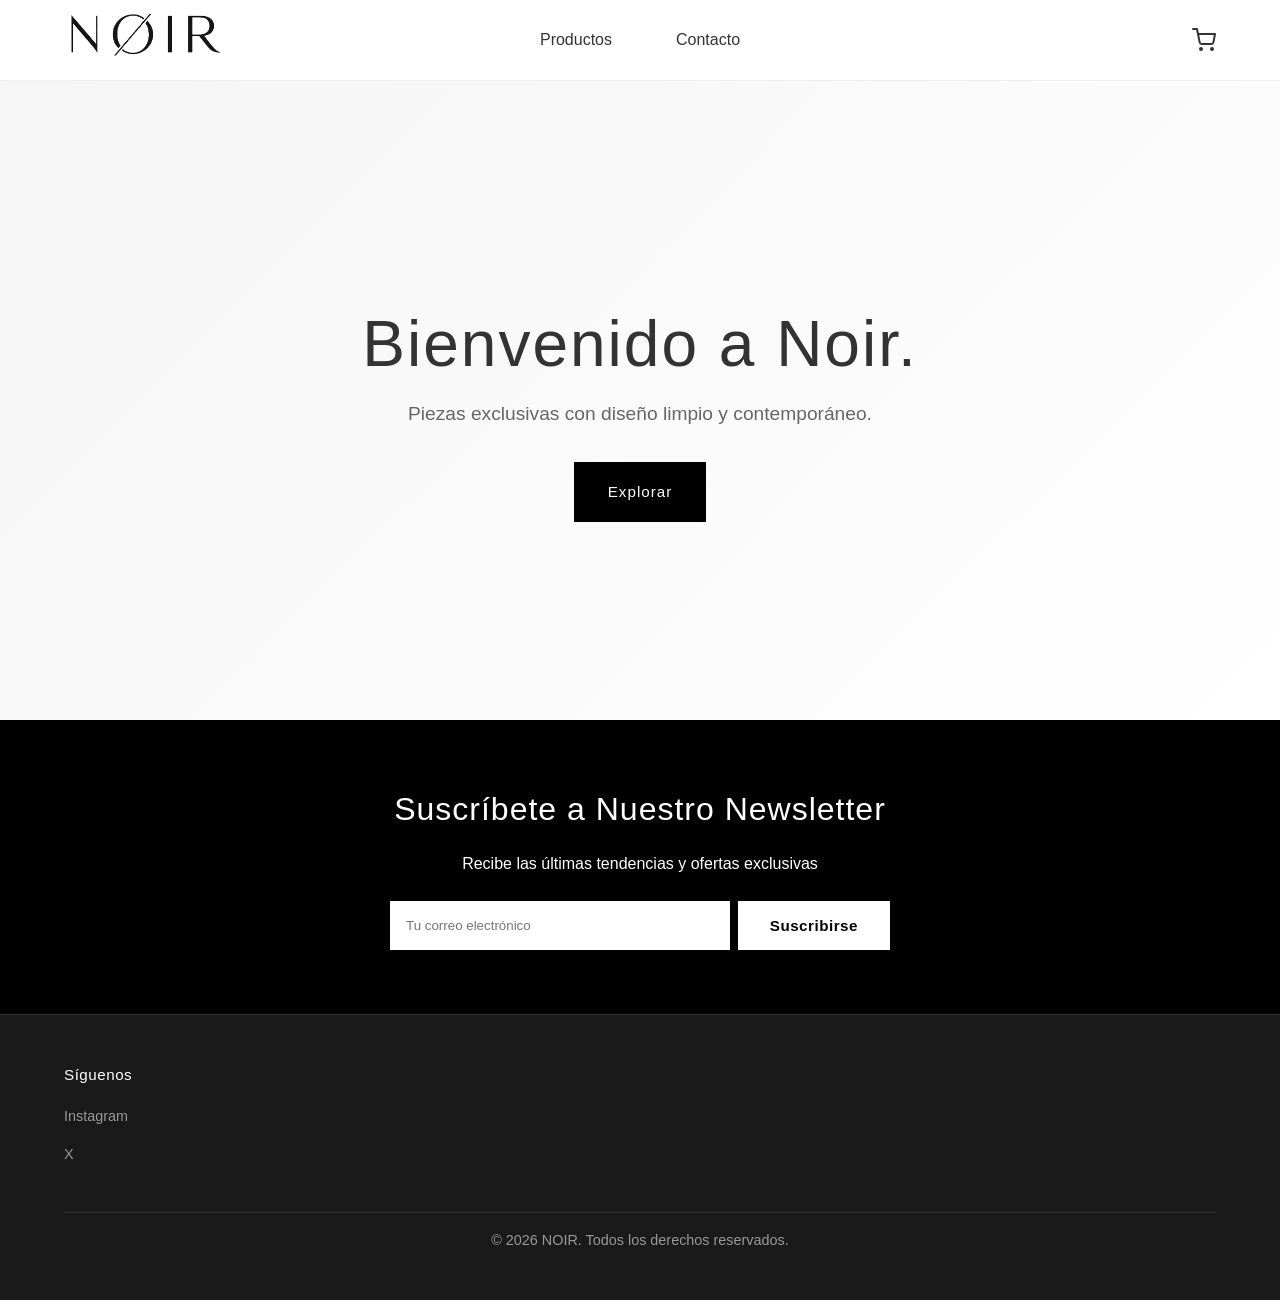
==== index.html @ 28c6acfe "Primer Commit" ====
<!DOCTYPE html>
<!-- Página principal de NOIR -->
<html lang="es">

<head>
    <meta charset="UTF-8">
    <meta name="viewport" content="width=device-width, initial-scale=1.0">
    <title>Noir</title>
    <link rel="stylesheet" href="styles.css">
</head>

<body>
    <header>
        <nav>
            <div class="logo"><a href="index.html" style="text-decoration: none; color: inherit;"><img
                        src="img/logo.png" alt="NOIR Logo" style="height: 55px; width: auto;"></a></div>
            <button class="hamburger" aria-label="Menú">
                <span></span>
                <span></span>
                <span></span>
            </button>
            <ul class="nav-links">
                <li><a href="pages/products.html">Productos</a></li>
                <li><a href="pages/contact.html">Contacto</a></li>
            </ul>
            <div class="cart-icon" title="Mi carrito">
                <svg width="24" height="24" viewBox="0 0 24 24" fill="none" stroke="currentColor" stroke-width="2"
                    stroke-linecap="round" stroke-linejoin="round">
                    <circle cx="9" cy="21" r="1"></circle>
                    <circle cx="20" cy="21" r="1"></circle>
                    <path d="M1 1h4l2.68 13.39a2 2 0 0 0 2 1.61h9.72a2 2 0 0 0 2-1.61L23 6H6"></path>
                </svg>
                <span id="cart-count"></span>
            </div>
        </nav>
    </header>

    <!-- Hero section -->
    <section class="hero">
        <div class="hero-content">
            <h1>Bienvenido a Noir.</h1>
            <p>Piezas exclusivas con diseño limpio y contemporáneo.</p>
            <a href="pages/products.html" class="cta-button">Explorar</a>
        </div>
    </section>

    <!-- Newsletter section -->
    <section class="newsletter">
        <h2>Suscríbete a Nuestro Newsletter</h2>
        <p style="margin-bottom: 1.5rem;">Recibe las últimas tendencias y ofertas exclusivas</p>
        <form class="newsletter-form">
            <input type="email" placeholder="Tu correo electrónico" required>
            <button type="submit">Suscribirse</button>
        </form>
    </section>

    <!-- Footer -->
    <footer>
        <div class="footer-content">
            <div class="footer-section">
                <h3>Síguenos</h3>
                <ul>
                    <li><a href="https://www.instagram.com/noirrr" target="_blank">Instagram</a></li>
                    <li><a href="https://twitter.com/noirr" target="_blank">X</a></li>
                </ul>
            </div>
        </div>
        <div class="footer-bottom">
            <p>&copy; 2026 NOIR. Todos los derechos reservados.</p>
        </div>
    </footer>

    <!-- Scripts -->
    <script src="js/cart.js"></script>
    <script>
        // Newsletter functionality
        document.querySelector('.newsletter-form').addEventListener('submit', function (e) {
            e.preventDefault();
            const email = this.querySelector('input[type="email"]').value;
            // Simulate subscription
            this.querySelector('button').textContent = 'Suscribiendo...';
            this.querySelector('button').disabled = true;
            setTimeout(() => {
                // Show confirmation
                const notification = document.createElement('div');
                notification.className = 'noir-notification';
                notification.textContent = '¡Te has suscrito exitosamente al newsletter!';
                notification.style.cssText = 'position:fixed;top:140px;right:20px;background:#000;color:#fff;padding:0.9rem 1.2rem;border-radius:6px;z-index:4000;';
                document.body.appendChild(notification);
                setTimeout(() => notification.remove(), 5000);
                // Reset form
                this.reset();
                this.querySelector('button').textContent = 'Suscribirse';
                this.querySelector('button').disabled = false;
            }, 1000);
        });

        // Mobile menu toggle
        document.querySelector('.hamburger').addEventListener('click', function () {
            document.querySelector('.nav-links').classList.toggle('active');
        });
    </script>
    <!-- Fin del documento -->
</body>

</html>
---- styles.css ----
/* Global styles and CSS variables */
* {
    margin: 0;
    padding: 0;
    box-sizing: border-box;
}

:root {
    --primary-color: #000;
    --secondary-color: #fff;
    --accent-color: #f0f0f0;
    --text-color: #333;
}

body {
    font-family: 'Segoe UI', Tahoma, Geneva, Verdana, sans-serif;
    color: var(--text-color);
    background-color: var(--secondary-color);
    line-height: 1.6;
    font-size: 16px;
}

/* Header and navigation */
header {
    position: fixed;
    width: 100%;
    top: 0;
    z-index: 1000;
    background-color: var(--secondary-color);
    border-bottom: 1px solid var(--accent-color);
    backdrop-filter: blur(10px);
}

nav {
    position: relative;
    display: flex;
    justify-content: center;
    align-items: center;
    padding: 1.5rem 1.5rem;
    max-width: 1400px;
    margin: 0 auto;
    width: 100%;
}

/* Estilos del logo de la marca */
.logo {
    font-size: 1.5rem;
    font-weight: 700;
    letter-spacing: 3px;
    color: var(--primary-color);
}

.logo img {
    height: 55px;
    width: auto;
}

/* Hamburger menu button */
.hamburger {
    display: none;
    cursor: pointer;
    padding: 0.5rem;
    background: none;
    border: none;
    font-size: 1.5rem;
}

.hamburger span {
    display: block;
    width: 25px;
    height: 3px;
    background: var(--primary-color);
    margin: 5px 0;
    transition: 0.3s;
}

/* Nav links - visible in mobile, centered */
.nav-links {
    display: flex;
    gap: 1rem;
    list-style: none;
    margin: 0 auto;
    flex-direction: row;
}

.nav-links.active {
    display: flex;
}

.nav-links li {
    width: 100%;
    border-bottom: 1px solid var(--accent-color);
}

.nav-links a {
    display: block;
    padding: 1rem 1.5rem;
    text-decoration: none;
    color: var(--text-color);
    font-size: 1rem;
    transition: background 0.3s ease;
}

.nav-links a:hover {
    background: var(--accent-color);
}

.cart-icon {
    cursor: pointer;
    font-size: 1.2rem;
    position: absolute;
    top: 50%;
    transform: translateY(-50%);
    right: 1.5rem;
    z-index: 1001;
    display: flex;
    align-items: center;
}

/* Hero section */
.hero {
    min-height: 80vh;
    padding-top: 140px;
    display: flex;
    align-items: center;
    justify-content: center;
    background: linear-gradient(135deg, #f5f5f5 0%, #ffffff 100%);
    text-align: center;
    padding: 2rem 1.5rem;
}

.hero-content h1 {
    font-size: clamp(2rem, 8vw, 4rem);
    font-weight: 300;
    letter-spacing: 2px;
    margin-bottom: 1rem;
    line-height: 1.2;
}

.hero-content p {
    font-size: clamp(1rem, 4vw, 1.2rem);
    color: #666;
    margin-bottom: 2rem;
    font-weight: 300;
}

/* Buttons and interactive elements */
.cta-button, .add-to-cart, .newsletter-form button {
    display: inline-block;
    padding: 1rem 2rem;
    background-color: var(--primary-color);
    color: var(--secondary-color);
    text-decoration: none;
    border: none;
    cursor: pointer;
    transition: all 0.3s ease;
    border: 2px solid var(--primary-color);
    font-size: 0.95rem;
    letter-spacing: 1px;
    min-height: 44px;
    text-align: center;
}

.cta-button:hover, .add-to-cart:hover, .newsletter-form button:hover {
    background-color: var(--secondary-color);
    color: var(--primary-color);
}

/* Collections section */
.collections {
    padding: 3rem 1.5rem;
    max-width: 1400px;
    margin: 0 auto;
}

/* Título de sección con estilos minimalistas */
.section-title {
    font-size: clamp(1.5rem, 5vw, 2.5rem);
    font-weight: 300;
    text-align: center;
    margin-bottom: 2rem;
    letter-spacing: 1px;
}

/* Grid de tarjetas de colecciones */
.collections-grid {
    display: grid;
    grid-template-columns: repeat(auto-fit, minmax(250px, 1fr));
    gap: 1.5rem;
    margin-bottom: 3rem;
}

/* Tarjeta individual de colección */
.collection-card {
    position: relative;
    overflow: hidden;
    aspect-ratio: 1;
    background-color: var(--accent-color);
    cursor: pointer;
    transition: transform 0.3s ease;
}

.collection-card:hover {
    transform: scale(1.02);
}

.collection-card-overlay {
    position: absolute;
    top: 0;
    left: 0;
    right: 0;
    bottom: 0;
    background-color: rgba(0, 0, 0, 0.3);
    display: flex;
    align-items: center;
    justify-content: center;
    opacity: 0;
    transition: opacity 0.3s ease;
}

.collection-card:hover .collection-card-overlay {
    opacity: 1;
}

.collection-name {
    color: var(--secondary-color);
    font-size: 1.2rem;
    letter-spacing: 1px;
}

/* Featured products section */
.featured-products {
    padding: 3rem 1.5rem;
    max-width: 1400px;
    margin: 0 auto;
    background-color: #fafafa;
}

.products-grid {
    display: grid;
    grid-template-columns: repeat(auto-fit, minmax(200px, 1fr));
    gap: 1.5rem;
}

.product-card {
    text-align: center;
    transition: all 0.3s ease;
}

.product-card-link {
    text-decoration: none;
    color: inherit;
    display: block;
}

.product-card-link:hover .product-card {
    transform: translateY(-5px);
    box-shadow: 0 5px 15px rgba(0, 0, 0, 0.1);
}

.product-image {
    width: 100%;
    height: 250px;
    object-fit: cover;
    margin-bottom: 1rem;
}

.product-name {
    font-size: 1rem;
    font-weight: 500;
    margin-bottom: 0.5rem;
    letter-spacing: 0.5px;
}

.product-price {
    font-size: 0.95rem;
    color: #666;
    margin-bottom: 1rem;
}

.add-to-cart {
    padding: 0.8rem 1.5rem;
    background-color: transparent;
    border: 1px solid var(--primary-color);
    color: var(--primary-color);
    cursor: pointer;
    font-size: 0.9rem;
    letter-spacing: 0.5px;
    transition: all 0.3s ease;
    width: 100%;
    min-height: 44px;
}

/* Newsletter section */
.newsletter {
    padding: 3rem 1.5rem;
    background-color: var(--primary-color);
    color: var(--secondary-color);
    text-align: center;
}

.newsletter h2 {
    font-size: clamp(1.5rem, 5vw, 2rem);
    font-weight: 300;
    margin-bottom: 1rem;
    letter-spacing: 1px;
}

.newsletter-form {
    display: flex;
    flex-direction: column;
    max-width: 500px;
    margin: 0 auto;
    gap: 0.5rem;
}

.newsletter-form input {
    flex: 1;
    padding: 1rem;
    border: none;
    background-color: var(--secondary-color);
    color: var(--text-color);
    min-height: 44px;
}

.newsletter-form button {
    padding: 1rem 2rem;
    background-color: var(--secondary-color);
    color: var(--primary-color);
    border: none;
    cursor: pointer;
    font-weight: 600;
    letter-spacing: 0.5px;
    transition: all 0.3s ease;
    min-height: 44px;
}

/* Footer */
footer {
    padding: 2rem 1.5rem;
    background-color: #1a1a1a;
    color: #999;
    border-top: 1px solid #333;
}

.footer-content {
    max-width: 1400px;
    margin: 0 auto;
    display: grid;
    grid-template-columns: 1fr;
    gap: 2rem;
    margin-bottom: 2rem;
}

.footer-section h3 {
    color: var(--secondary-color);
    margin-bottom: 1rem;
    font-weight: 500;
    font-size: 0.95rem;
    letter-spacing: 0.5px;
}

.footer-section ul {
    list-style: none;
}

.footer-section ul li {
    margin-bottom: 0.8rem;
}

.footer-section a {
    color: #999;
    text-decoration: none;
    font-size: 0.9rem;
    transition: color 0.3s ease;
}

/* Sección inferior del footer con copyright */
.footer-bottom {
    border-top: 1px solid #333;
    padding-top: 1rem;
    text-align: center;
    font-size: 0.9rem;
}

/* Media Queries */

/* Mobile small (max 767px) */
@media (max-width: 767px) {
    .hamburger {
        display: block;
    }

    .nav-links {
        position: absolute;
        top: 100%;
        left: 0;
        width: 100%;
        background: var(--secondary-color);
        flex-direction: column;
        gap: 0;
        padding: 0;
        margin: 0;
        border-top: 1px solid var(--accent-color);
        display: none;
        box-shadow: 0 2px 5px rgba(0,0,0,0.1);
    }

    .nav-links.active {
        display: flex;
    }

    .nav-links li {
        width: 100%;
        border-bottom: 1px solid var(--accent-color);
    }

    .nav-links a {
        padding: 1rem 1.5rem;
        display: block;
    }
}

/* Tablet (768px - 1024px) */
@media (min-width: 768px) {
    nav {
        padding: 2rem 3rem;
        position: relative;
    }

    .hamburger {
        display: none;
    }

    .nav-links {
        display: flex !important;
        flex-direction: row;
        gap: 3rem;
        background: none;
        border-top: none;
        box-shadow: none;
        padding: 0;
        position: absolute;
        left: 50%;
        top: 50%;
        transform: translate(-50%, -50%);
    }

    .nav-links li {
        border-bottom: none;
        width: auto;
    }

    .nav-links a {
        padding: 0;
        display: block;
    }

    .nav-links a:hover {
        background: none;
        transform: scale(1.06);
        opacity: 1;
    }

    .logo {
        position: absolute;
        left: 3rem;
        top: 50%;
        transform: translateY(-50%);
    }

    .cart-icon {
        position: absolute;
        top: 50%;
        transform: translateY(-50%);
        right: 3rem;
        z-index: 1001;
    }

    .hero {
        padding: 140px 3rem 4rem 3rem;
    }

    .collections {
        padding: 4rem 3rem;
    }

    .featured-products {
        padding: 140px 3rem 4rem 3rem;
    }

    .newsletter {
        padding: 4rem 3rem;
    }

    .newsletter-form {
        flex-direction: row;
    }

    .footer-content {
        grid-template-columns: repeat(auto-fit, minmax(200px, 1fr));
    }

    footer {
        padding: 3rem 3rem;
    }
}

/* Desktop (1024px+) */
@media (min-width: 1024px) {
    nav {
        padding: 2.5rem 5%;
        position: relative;
    }

    .nav-links {
        gap: 4rem;
    }

    .hero {
        padding: 140px 5% 2rem 5%;
    }

    .collections {
        padding: 5rem 5%;
    }

    .featured-products {
        padding: 140px 5% 5rem 5%;
    }

    .newsletter {
        padding: 4rem 5%;
    }

    .collections-grid {
        grid-template-columns: repeat(auto-fit, minmax(300px, 1fr));
        gap: 2rem;
    }

    .products-grid {
        grid-template-columns: repeat(auto-fit, minmax(250px, 1fr));
        gap: 2rem;
    }

    .product-image {
        height: 300px;
    }

    .section-title {
        margin-bottom: 3rem;
    }

    .collections-grid {
        margin-bottom: 4rem;
    }

    footer {
        padding: 3rem 5%;
    }

    .logo {
        position: absolute;
        left: 5%;
        top: 50%;
        transform: translateY(-50%);
    }

    .cart-icon {
        position: absolute;
        top: 50%;
        transform: translateY(-50%);
        right: 5%;
        z-index: 1001;
    }
}

/* Responsive design */
@media (max-width: 768px) {
    .nav-links {
        gap: 1.5rem;
        font-size: 0.9rem;
    }

    .hero-content h1 {
        font-size: 2.5rem;
    }

    .hero-content p {
        font-size: 1rem;
    }

    .section-title {
        font-size: 2rem;
    }

    .collections-grid,
    .products-grid {
        grid-template-columns: 1fr;
    }

    .newsletter-form {
        flex-direction: column;
    }
}
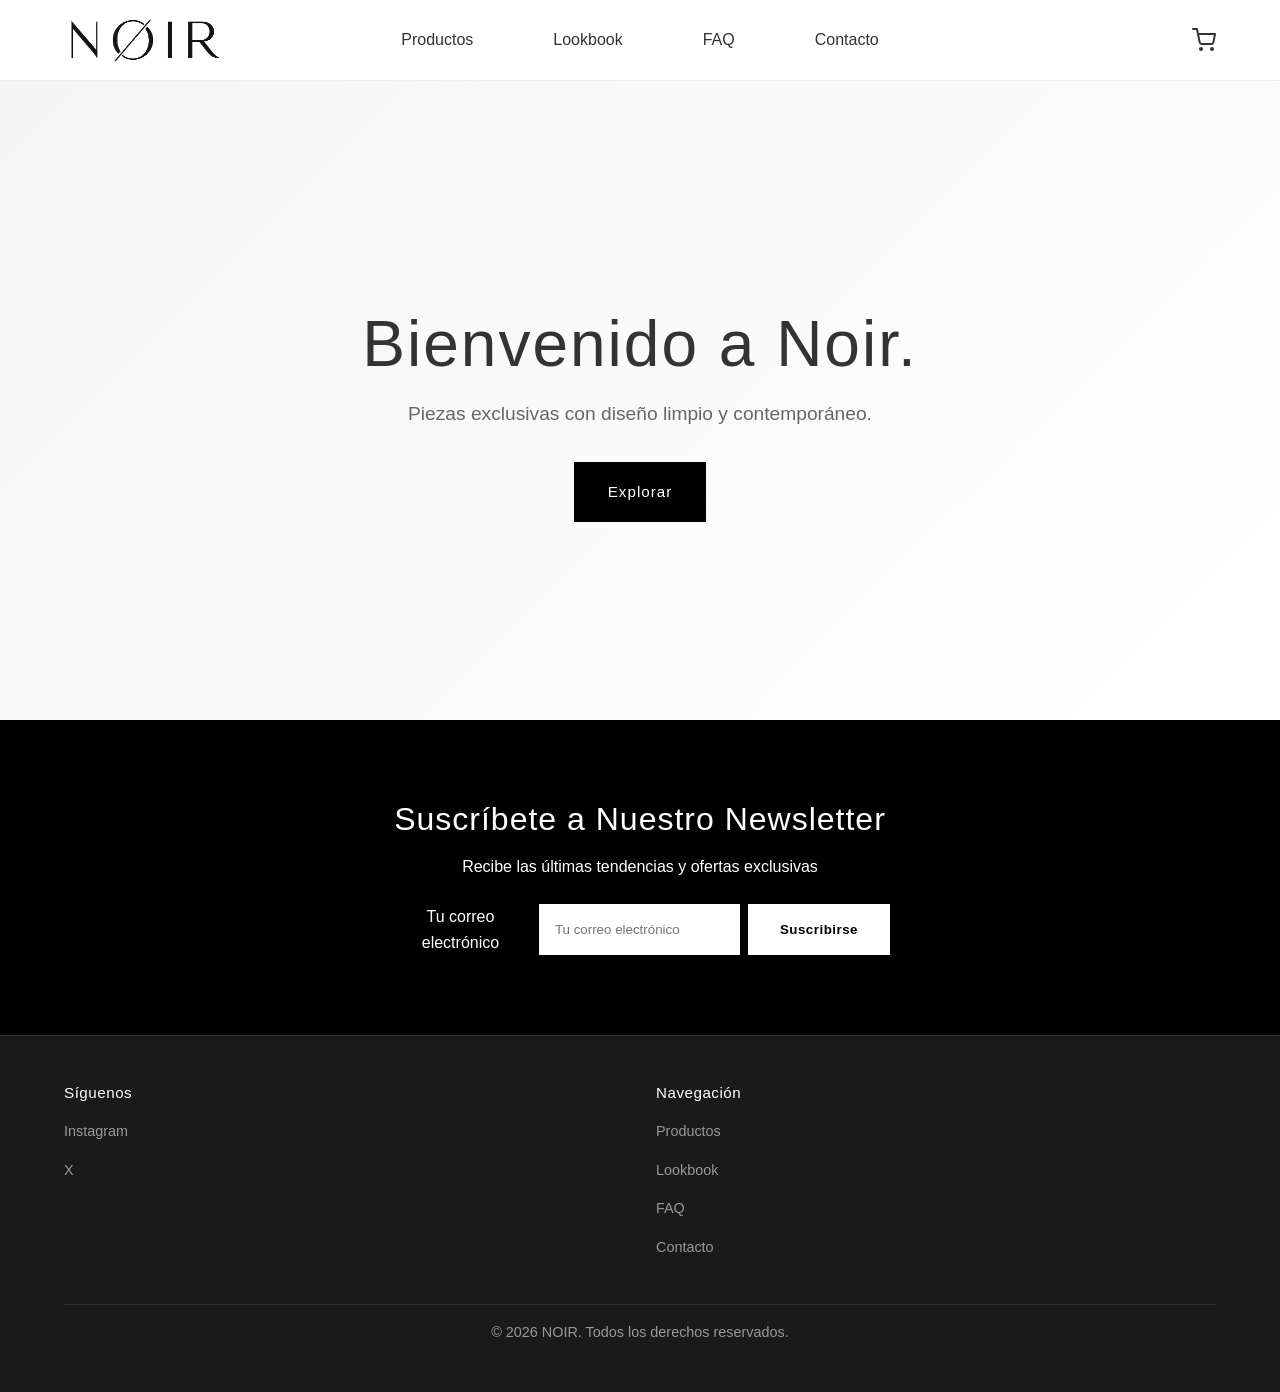
==== commit 4a11f508: "Correccion" ====
--- a/index.html
+++ b/index.html
@@ -6,62 +6,89 @@
     <meta charset="UTF-8">
     <meta name="viewport" content="width=device-width, initial-scale=1.0">
     <title>Noir</title>
-    <link rel="stylesheet" href="styles.css">
+    <meta name="description"
+        content="NOIR es una marca de indumentaria contemporánea con piezas exclusivas de diseño limpio y minimalista. Descubrí remeras, jeans, buzos y accesorios.">
+    <link rel="stylesheet" href="css/main.css">
 </head>
 
 <body>
+
+    <!-- ===== HEADER ===== -->
     <header>
-        <nav>
-            <div class="logo"><a href="index.html" style="text-decoration: none; color: inherit;"><img
-                        src="img/logo.png" alt="NOIR Logo" style="height: 55px; width: auto;"></a></div>
-            <button class="hamburger" aria-label="Menú">
+        <nav aria-label="Navegación principal">
+            <div class="logo">
+                <a href="index.html" aria-label="Ir al inicio de NOIR">
+                    <img src="img/logo.png" alt="Logo de NOIR — Moda contemporánea">
+                </a>
+            </div>
+            <button class="hamburger" aria-label="Abrir menú de navegación" aria-expanded="false">
                 <span></span>
                 <span></span>
                 <span></span>
             </button>
-            <ul class="nav-links">
+            <ul class="nav-links" role="list">
                 <li><a href="pages/products.html">Productos</a></li>
+                <li><a href="pages/lookbook.html">Lookbook</a></li>
+                <li><a href="pages/faq.html">FAQ</a></li>
                 <li><a href="pages/contact.html">Contacto</a></li>
             </ul>
-            <div class="cart-icon" title="Mi carrito">
+            <div class="cart-icon" title="Mi carrito" role="button" aria-label="Ver carrito de compras">
                 <svg width="24" height="24" viewBox="0 0 24 24" fill="none" stroke="currentColor" stroke-width="2"
-                    stroke-linecap="round" stroke-linejoin="round">
+                    stroke-linecap="round" stroke-linejoin="round" aria-hidden="true">
                     <circle cx="9" cy="21" r="1"></circle>
                     <circle cx="20" cy="21" r="1"></circle>
                     <path d="M1 1h4l2.68 13.39a2 2 0 0 0 2 1.61h9.72a2 2 0 0 0 2-1.61L23 6H6"></path>
                 </svg>
-                <span id="cart-count"></span>
+                <span id="cart-count" aria-label="Cantidad de artículos en el carrito"></span>
             </div>
         </nav>
     </header>
 
-    <!-- Hero section -->
-    <section class="hero">
-        <div class="hero-content">
-            <h1>Bienvenido a Noir.</h1>
-            <p>Piezas exclusivas con diseño limpio y contemporáneo.</p>
-            <a href="pages/products.html" class="cta-button">Explorar</a>
-        </div>
-    </section>
+    <main id="contenido-principal">
 
-    <!-- Newsletter section -->
-    <section class="newsletter">
-        <h2>Suscríbete a Nuestro Newsletter</h2>
-        <p style="margin-bottom: 1.5rem;">Recibe las últimas tendencias y ofertas exclusivas</p>
-        <form class="newsletter-form">
-            <input type="email" placeholder="Tu correo electrónico" required>
-            <button type="submit">Suscribirse</button>
-        </form>
-    </section>
+        <!-- ===== HERO ===== -->
+        <section class="hero" aria-labelledby="hero-title">
+            <div class="hero-content">
+                <h1 id="hero-title">Bienvenido a Noir.</h1>
+                <p>Piezas exclusivas con diseño limpio y contemporáneo.</p>
+                <a href="pages/products.html" class="cta-button">Explorar</a>
+            </div>
+        </section>
 
-    <!-- Footer -->
+        <!-- ===== NEWSLETTER ===== -->
+        <section class="newsletter" aria-labelledby="newsletter-title">
+            <article>
+                <h2 id="newsletter-title">Suscríbete a Nuestro Newsletter</h2>
+                <p>Recibe las últimas tendencias y ofertas exclusivas</p>
+                <form class="newsletter-form" id="newsletter-form-home" novalidate>
+                    <label for="newsletter-email-home" class="visually-hidden">Tu correo electrónico</label>
+                    <input type="email" id="newsletter-email-home" name="email" placeholder="Tu correo electrónico"
+                        required aria-label="Ingresá tu correo electrónico para suscribirte">
+                    <button type="submit">Suscribirse</button>
+                </form>
+            </article>
+        </section>
+
+    </main>
+
+    <!-- ===== FOOTER ===== -->
     <footer>
         <div class="footer-content">
             <div class="footer-section">
                 <h3>Síguenos</h3>
                 <ul>
-                    <li><a href="https://www.instagram.com/noirrr" target="_blank">Instagram</a></li>
-                    <li><a href="https://twitter.com/noirr" target="_blank">X</a></li>
+                    <li><a href="https://www.instagram.com/noirrr" target="_blank"
+                            rel="noopener noreferrer">Instagram</a></li>
+                    <li><a href="https://twitter.com/noirr" target="_blank" rel="noopener noreferrer">X</a></li>
+                </ul>
+            </div>
+            <div class="footer-section">
+                <h3>Navegación</h3>
+                <ul>
+                    <li><a href="pages/products.html">Productos</a></li>
+                    <li><a href="pages/lookbook.html">Lookbook</a></li>
+                    <li><a href="pages/faq.html">FAQ</a></li>
+                    <li><a href="pages/contact.html">Contacto</a></li>
                 </ul>
             </div>
         </div>
@@ -70,37 +97,37 @@
         </div>
     </footer>
 
-    <!-- Scripts -->
+    <!-- ===== SCRIPTS ===== -->
     <script src="js/cart.js"></script>
     <script>
-        // Newsletter functionality
-        document.querySelector('.newsletter-form').addEventListener('submit', function (e) {
+        // Newsletter
+        document.getElementById('newsletter-form-home').addEventListener('submit', function (e) {
             e.preventDefault();
-            const email = this.querySelector('input[type="email"]').value;
-            // Simulate subscription
-            this.querySelector('button').textContent = 'Suscribiendo...';
-            this.querySelector('button').disabled = true;
+            const btn = this.querySelector('button');
+            btn.textContent = 'Suscribiendo...';
+            btn.disabled = true;
             setTimeout(() => {
-                // Show confirmation
                 const notification = document.createElement('div');
                 notification.className = 'noir-notification';
                 notification.textContent = '¡Te has suscrito exitosamente al newsletter!';
-                notification.style.cssText = 'position:fixed;top:140px;right:20px;background:#000;color:#fff;padding:0.9rem 1.2rem;border-radius:6px;z-index:4000;';
+                notification.style.cssText = 'position:fixed;top:140px;right:20px;background:#000;color:#fff;padding:0.9rem 1.2rem;border-radius:6px;z-index:4000;font-family:inherit;';
                 document.body.appendChild(notification);
                 setTimeout(() => notification.remove(), 5000);
-                // Reset form
                 this.reset();
-                this.querySelector('button').textContent = 'Suscribirse';
-                this.querySelector('button').disabled = false;
+                btn.textContent = 'Suscribirse';
+                btn.disabled = false;
             }, 1000);
         });
 
-        // Mobile menu toggle
-        document.querySelector('.hamburger').addEventListener('click', function () {
-            document.querySelector('.nav-links').classList.toggle('active');
+        // Hamburger
+        const hamburger = document.querySelector('.hamburger');
+        const navLinks = document.querySelector('.nav-links');
+        hamburger.addEventListener('click', function () {
+            const isOpen = navLinks.classList.toggle('active');
+            hamburger.setAttribute('aria-expanded', isOpen);
         });
     </script>
-    <!-- Fin del documento -->
+
 </body>
 
 </html>
--- a/css/main.css
+++ b/css/main.css
@@ -0,0 +1,1007 @@
+@charset "UTF-8";
+*,
+*::before,
+*::after {
+  margin: 0;
+  padding: 0;
+  box-sizing: border-box;
+}
+
+html {
+  scroll-behavior: smooth;
+}
+
+img {
+  max-width: 100%;
+  display: block;
+}
+
+a {
+  text-decoration: none;
+  color: inherit;
+}
+
+button {
+  font-family: inherit;
+}
+
+body {
+  font-family: "Segoe UI", Tahoma, Geneva, Verdana, sans-serif;
+  color: #333333;
+  background-color: #ffffff;
+  line-height: 1.6;
+  font-size: 16px;
+}
+
+h1,
+h2,
+h3,
+h4,
+h5,
+h6 {
+  line-height: 1.2;
+  font-weight: 300;
+}
+
+p {
+  margin-bottom: 0;
+}
+
+header {
+  position: fixed;
+  width: 100%;
+  top: 0;
+  z-index: 1000;
+  background-color: #ffffff;
+  border-bottom: 1px solid #f0f0f0;
+  backdrop-filter: blur(10px);
+}
+
+nav {
+  position: relative;
+  display: flex;
+  justify-content: center;
+  align-items: center;
+  padding: 1.5rem;
+  max-width: 1400px;
+  margin: 0 auto;
+  width: 100%;
+}
+@media (min-width: 768px) {
+  nav {
+    padding: 2rem 3rem;
+  }
+}
+@media (min-width: 1024px) {
+  nav {
+    padding: 2.5rem 5%;
+  }
+}
+
+.logo {
+  font-size: 1.5rem;
+  font-weight: 700;
+  letter-spacing: 3px;
+  color: #000000;
+}
+.logo img {
+  height: 55px;
+  width: auto;
+}
+@media (min-width: 768px) {
+  .logo {
+    position: absolute;
+    top: 50%;
+    transform: translateY(-50%);
+    left: 3rem;
+  }
+}
+@media (min-width: 1024px) {
+  .logo {
+    left: 5%;
+  }
+}
+
+.hamburger {
+  display: none;
+  cursor: pointer;
+  padding: 0.5rem;
+  background: none;
+  border: none;
+  font-size: 1.5rem;
+}
+.hamburger span {
+  display: block;
+  width: 25px;
+  height: 3px;
+  background: #000000;
+  margin: 5px 0;
+  transition: 0.3s;
+}
+@media (max-width: 767px) {
+  .hamburger {
+    display: block;
+  }
+}
+
+.nav-links {
+  list-style: none;
+  padding: 0;
+  margin: 0;
+  display: flex;
+  gap: 1rem;
+  flex-direction: row;
+  margin: 0 auto;
+}
+.nav-links li {
+  width: 100%;
+  border-bottom: 1px solid #f0f0f0;
+}
+.nav-links a {
+  display: block;
+  padding: 1rem 1.5rem;
+  color: #333333;
+  font-size: 1rem;
+  transition: background 0.3s ease;
+}
+.nav-links a:hover {
+  background: #f0f0f0;
+}
+.nav-links.active {
+  display: flex;
+}
+@media (min-width: 768px) {
+  .nav-links {
+    display: flex !important;
+    flex-direction: row;
+    gap: 3rem;
+    background: none;
+    border-top: none;
+    box-shadow: none;
+    padding: 0;
+    position: absolute;
+    left: 50%;
+    top: 50%;
+    transform: translate(-50%, -50%);
+  }
+  .nav-links li {
+    border-bottom: none;
+    width: auto;
+  }
+  .nav-links a {
+    padding: 0;
+  }
+  .nav-links a:hover {
+    background: none;
+    transform: scale(1.06);
+  }
+}
+@media (min-width: 1024px) {
+  .nav-links {
+    gap: 5rem;
+  }
+}
+@media (max-width: 767px) {
+  .nav-links {
+    position: absolute;
+    top: 100%;
+    left: 0;
+    width: 100%;
+    background: #ffffff;
+    flex-direction: column;
+    gap: 0;
+    padding: 0;
+    margin: 0;
+    border-top: 1px solid #f0f0f0;
+    display: none;
+    box-shadow: 0 2px 5px rgba(0, 0, 0, 0.1);
+  }
+}
+
+.cart-icon {
+  cursor: pointer;
+  font-size: 1.2rem;
+  position: absolute;
+  top: 50%;
+  transform: translateY(-50%);
+  right: 1.5rem;
+  z-index: 1001;
+  display: flex;
+  align-items: center;
+  gap: 0.5rem;
+}
+.cart-icon svg {
+  transition: transform 0.3s ease;
+}
+.cart-icon:hover svg {
+  transform: scale(1.15);
+}
+.cart-icon #cart-count {
+  font-size: 0.85rem;
+  font-weight: 700;
+}
+@media (min-width: 768px) {
+  .cart-icon {
+    right: 3rem;
+  }
+}
+@media (min-width: 1024px) {
+  .cart-icon {
+    right: 5%;
+  }
+}
+
+footer {
+  padding: 2rem 1.5rem;
+  background-color: #1a1a1a;
+  color: #999999;
+  border-top: 1px solid #333333;
+}
+@media (min-width: 768px) {
+  footer {
+    padding: 3rem;
+  }
+}
+@media (min-width: 1024px) {
+  footer {
+    padding: 3rem 5%;
+  }
+}
+
+.footer-content {
+  max-width: 1400px;
+  margin: 0 auto;
+  width: 100%;
+  display: grid;
+  grid-template-columns: 1fr;
+  gap: 2rem;
+  margin-bottom: 2rem;
+}
+@media (min-width: 768px) {
+  .footer-content {
+    grid-template-columns: repeat(auto-fit, minmax(200px, 1fr));
+  }
+}
+
+.footer-section h3 {
+  color: #ffffff;
+  margin-bottom: 1rem;
+  font-weight: 500;
+  font-size: 0.95rem;
+  letter-spacing: 0.5px;
+}
+.footer-section ul {
+  list-style: none;
+  padding: 0;
+  margin: 0;
+}
+.footer-section ul li {
+  margin-bottom: 0.8rem;
+}
+.footer-section ul a {
+  color: #999999;
+  font-size: 0.9rem;
+  transition: color 0.3s ease;
+}
+.footer-section ul a:hover {
+  color: #ffffff;
+}
+
+.footer-bottom {
+  border-top: 1px solid #333333;
+  padding-top: 1rem;
+  text-align: center;
+  font-size: 0.9rem;
+}
+
+.cta-button {
+  display: inline-block;
+  padding: 1rem 2rem;
+  border: 2px solid #000000;
+  cursor: pointer;
+  transition: all 0.3s ease;
+  font-size: 0.95rem;
+  letter-spacing: 1px;
+  min-height: 44px;
+  text-align: center;
+  font-family: "Segoe UI", Tahoma, Geneva, Verdana, sans-serif;
+  text-decoration: none;
+  background-color: #000000;
+  color: #ffffff;
+}
+.cta-button:hover {
+  background-color: #ffffff;
+  color: #000000;
+}
+
+.add-to-cart {
+  display: inline-block;
+  padding: 1rem 2rem;
+  border: 2px solid #000000;
+  cursor: pointer;
+  transition: all 0.3s ease;
+  font-size: 0.95rem;
+  letter-spacing: 1px;
+  min-height: 44px;
+  text-align: center;
+  font-family: "Segoe UI", Tahoma, Geneva, Verdana, sans-serif;
+  text-decoration: none;
+  background-color: transparent;
+  color: #000000;
+  border: 1px solid #000000;
+}
+.add-to-cart:hover {
+  background-color: #000000;
+  color: #ffffff;
+}
+.add-to-cart {
+  padding: 0.8rem 1.5rem;
+  font-size: 0.9rem;
+  letter-spacing: 0.5px;
+  width: 100%;
+  min-height: 44px;
+}
+
+.submit-btn {
+  display: inline-block;
+  padding: 1rem 2rem;
+  border: 2px solid #000000;
+  cursor: pointer;
+  transition: all 0.3s ease;
+  font-size: 0.95rem;
+  letter-spacing: 1px;
+  min-height: 44px;
+  text-align: center;
+  font-family: "Segoe UI", Tahoma, Geneva, Verdana, sans-serif;
+  text-decoration: none;
+  background-color: #000000;
+  color: #ffffff;
+}
+.submit-btn:hover {
+  background-color: #ffffff;
+  color: #000000;
+}
+.submit-btn {
+  font-weight: 600;
+  align-self: flex-start;
+}
+
+.size-btn {
+  padding: 0.5rem 1rem;
+  border: 1px solid #e0e0e0;
+  background: #ffffff;
+  cursor: pointer;
+  transition: all 0.3s ease;
+  font-family: "Segoe UI", Tahoma, Geneva, Verdana, sans-serif;
+  font-size: 0.9rem;
+}
+.size-btn:hover {
+  border-color: #000000;
+}
+.size-btn.selected {
+  background: #000000;
+  color: #ffffff;
+  border-color: #000000;
+}
+
+.hero {
+  min-height: 80vh;
+  padding-top: 140px;
+  display: flex;
+  align-items: center;
+  justify-content: center;
+  background: linear-gradient(135deg, #f5f5f5 0%, #ffffff 100%);
+  text-align: center;
+  padding: 2rem 1.5rem;
+}
+@media (min-width: 768px) {
+  .hero {
+    padding: 140px 3rem 5rem;
+  }
+}
+@media (min-width: 1024px) {
+  .hero {
+    padding: 140px 5% 2rem;
+  }
+}
+
+.hero-content h1 {
+  font-size: clamp(2rem, 8vw, 4rem);
+  font-weight: 300;
+  letter-spacing: 2px;
+  margin-bottom: 1rem;
+  line-height: 1.2;
+}
+.hero-content p {
+  font-size: clamp(1rem, 4vw, 1.2rem);
+  color: #666666;
+  margin-bottom: 2rem;
+  font-weight: 300;
+}
+
+.section-title {
+  font-weight: 300;
+  text-align: center;
+  letter-spacing: 1px;
+  margin-bottom: 2rem;
+  font-size: clamp(1.5rem, 5vw, 2.5rem);
+}
+@media (min-width: 1024px) {
+  .section-title {
+    margin-bottom: 3rem;
+  }
+}
+
+.collections {
+  padding: 3rem 1.5rem;
+}
+@media (min-width: 768px) {
+  .collections {
+    padding: 3rem 2rem;
+  }
+}
+@media (min-width: 1024px) {
+  .collections {
+    padding: 5rem 5%;
+  }
+}
+.collections {
+  max-width: 1400px;
+  margin: 0 auto;
+  width: 100%;
+}
+
+.collections-grid {
+  display: grid;
+  grid-template-columns: repeat(auto-fit, minmax(250px, 1fr));
+  gap: 1.5rem;
+  margin-bottom: 3rem;
+}
+@media (min-width: 1024px) {
+  .collections-grid {
+    grid-template-columns: repeat(auto-fit, minmax(300px, 1fr));
+    gap: 2rem;
+    margin-bottom: 5rem;
+  }
+}
+
+.collection-card {
+  position: relative;
+  overflow: hidden;
+  background-color: #f0f0f0;
+  transition: transform 0.3s ease;
+  aspect-ratio: 1;
+  cursor: pointer;
+}
+.collection-card:hover {
+  transform: scale(1.02);
+}
+.collection-card:hover .collection-card-overlay {
+  opacity: 1;
+}
+
+.collection-card-overlay {
+  position: absolute;
+  inset: 0;
+  background-color: rgba(0, 0, 0, 0.3);
+  display: flex;
+  align-items: center;
+  justify-content: center;
+  opacity: 0;
+  transition: opacity 0.3s ease;
+}
+
+.collection-name {
+  color: #ffffff;
+  font-size: 1.2rem;
+  letter-spacing: 1px;
+}
+
+.featured-products {
+  padding: 3rem 1.5rem;
+}
+@media (min-width: 768px) {
+  .featured-products {
+    padding: 3rem 2rem;
+  }
+}
+@media (min-width: 1024px) {
+  .featured-products {
+    padding: 5rem 5%;
+  }
+}
+.featured-products {
+  max-width: 1400px;
+  margin: 0 auto;
+  width: 100%;
+  background-color: #fafafa;
+}
+@media (min-width: 768px) {
+  .featured-products {
+    padding-top: 140px;
+  }
+}
+
+.products-grid {
+  display: grid;
+  grid-template-columns: repeat(auto-fit, minmax(200px, 1fr));
+  gap: 1.5rem;
+}
+@media (min-width: 1024px) {
+  .products-grid {
+    grid-template-columns: repeat(auto-fit, minmax(250px, 1fr));
+    gap: 2rem;
+  }
+}
+@media (max-width: 767px) {
+  .products-grid {
+    grid-template-columns: 1fr;
+  }
+}
+
+.product-card-link {
+  text-decoration: none;
+  color: inherit;
+  display: block;
+}
+.product-card-link:hover .product-card {
+  transform: translateY(-5px);
+  box-shadow: 0 5px 15px rgba(0, 0, 0, 0.1);
+}
+
+.product-card {
+  text-align: center;
+  transition: all 0.3s ease;
+}
+
+.product-image {
+  width: 100%;
+  height: 250px;
+  object-fit: cover;
+  margin-bottom: 1rem;
+}
+@media (min-width: 1024px) {
+  .product-image {
+    height: 300px;
+  }
+}
+
+.product-name {
+  font-size: 1rem;
+  font-weight: 500;
+  margin-bottom: 0.5rem;
+  letter-spacing: 0.5px;
+}
+
+.product-price {
+  font-size: 0.95rem;
+  color: #666666;
+  margin-bottom: 1rem;
+}
+
+.newsletter {
+  padding: 3rem 1.5rem;
+}
+@media (min-width: 768px) {
+  .newsletter {
+    padding: 3rem 2rem;
+  }
+}
+@media (min-width: 1024px) {
+  .newsletter {
+    padding: 5rem 5%;
+  }
+}
+.newsletter {
+  background-color: #000000;
+  color: #ffffff;
+  text-align: center;
+}
+.newsletter h2 {
+  font-size: clamp(1.5rem, 5vw, 2rem);
+  font-weight: 300;
+  margin-bottom: 1rem;
+  letter-spacing: 1px;
+}
+.newsletter p {
+  margin-bottom: 1.5rem;
+}
+
+.newsletter-form {
+  display: flex;
+  flex-direction: column;
+  max-width: 500px;
+  margin: 0 auto;
+  gap: 0.5rem;
+}
+.newsletter-form input {
+  flex: 1;
+  padding: 1rem;
+  border: none;
+  background-color: #ffffff;
+  color: #333333;
+  min-height: 44px;
+  font-family: "Segoe UI", Tahoma, Geneva, Verdana, sans-serif;
+}
+.newsletter-form input:focus {
+  outline: 2px solid #e0e0e0;
+}
+.newsletter-form button {
+  padding: 1rem 2rem;
+  background-color: #ffffff;
+  color: #000000;
+  border: none;
+  cursor: pointer;
+  font-weight: 600;
+  letter-spacing: 0.5px;
+  transition: all 0.3s ease;
+  min-height: 44px;
+  font-family: "Segoe UI", Tahoma, Geneva, Verdana, sans-serif;
+}
+.newsletter-form button:hover {
+  background-color: #f0f0f0;
+}
+@media (min-width: 768px) {
+  .newsletter-form {
+    flex-direction: row;
+  }
+}
+@media (max-width: 767px) {
+  .newsletter-form {
+    flex-direction: column;
+  }
+}
+
+.form-group {
+  margin-bottom: 1.5rem;
+  display: flex;
+  flex-direction: column;
+}
+.form-group label {
+  font-weight: 500;
+  margin-bottom: 0.5rem;
+  letter-spacing: 0.5px;
+  font-size: 0.95rem;
+}
+.form-group input,
+.form-group textarea {
+  padding: 1rem;
+  border: 1px solid #e0e0e0;
+  border-radius: 0;
+  font-family: "Segoe UI", Tahoma, Geneva, Verdana, sans-serif;
+  font-size: 0.95rem;
+  background-color: #ffffff;
+  color: #333333;
+  transition: border-color 0.3s ease;
+  width: 100%;
+}
+.form-group input:focus,
+.form-group textarea:focus {
+  outline: none;
+  border-color: #000000;
+}
+.form-group textarea {
+  min-height: 150px;
+  resize: vertical;
+}
+
+.payment-form-wrapper {
+  background: #ffffff;
+  padding: 2rem;
+  border: 1px solid #f0f0f0;
+  border-radius: 4px;
+}
+.payment-form-wrapper .form-group input {
+  border-radius: 4px;
+}
+
+.featured-products {
+  padding-top: 140px;
+}
+
+.contact-section {
+  padding: 3rem 1.5rem;
+}
+@media (min-width: 768px) {
+  .contact-section {
+    padding: 3rem 2rem;
+  }
+}
+@media (min-width: 1024px) {
+  .contact-section {
+    padding: 5rem 5%;
+  }
+}
+.contact-section {
+  max-width: 1400px;
+  margin: 0 auto;
+  width: 100%;
+  padding-top: 140px;
+}
+
+.contact-container {
+  display: grid;
+  grid-template-columns: 1fr 1fr;
+  gap: 3rem;
+  margin-bottom: 3rem;
+}
+@media (max-width: 767px) {
+  .contact-container {
+    grid-template-columns: 1fr;
+    gap: 2rem;
+  }
+}
+
+.contact-info {
+  padding: 2rem;
+  background-color: #f5f5f5;
+}
+.contact-info h3 {
+  font-size: 1.2rem;
+  font-weight: 500;
+  margin-bottom: 1.5rem;
+  letter-spacing: 0.5px;
+}
+
+.contact-form-box {
+  background-color: #fafafa;
+  padding: 2rem;
+}
+.contact-form-box h3 {
+  font-size: 1.2rem;
+  font-weight: 500;
+  margin-bottom: 1.5rem;
+  letter-spacing: 0.5px;
+}
+
+.contact-item {
+  margin-bottom: 2rem;
+}
+.contact-item strong {
+  display: block;
+  margin-bottom: 0.5rem;
+  color: #000000;
+}
+.contact-item p {
+  color: #666666;
+  line-height: 1.8;
+}
+.contact-item a {
+  color: #000000;
+  transition: opacity 0.3s ease;
+}
+.contact-item a:hover {
+  opacity: 0.6;
+}
+
+.contact-form {
+  display: flex;
+  flex-direction: column;
+}
+
+.product-detail {
+  padding-top: 140px;
+  padding: 3rem 1.5rem;
+}
+@media (min-width: 768px) {
+  .product-detail {
+    padding: 3rem 2rem;
+  }
+}
+@media (min-width: 1024px) {
+  .product-detail {
+    padding: 5rem 5%;
+  }
+}
+
+.product-detail-container {
+  max-width: 800px;
+  margin: 0 auto;
+  display: flex;
+  gap: 2rem;
+  flex-wrap: wrap;
+}
+
+.product-image-container {
+  flex: 1;
+  min-width: 300px;
+}
+.product-image-container .product-image {
+  width: 100%;
+  height: auto;
+  max-height: 500px;
+  object-fit: cover;
+}
+
+.product-info {
+  flex: 1;
+  min-width: 300px;
+}
+.product-info .product-name {
+  font-size: 1.5rem;
+  font-weight: 300;
+  letter-spacing: 1px;
+}
+.product-info .product-price {
+  font-size: 1.5rem;
+  font-weight: 700;
+  margin: 1rem 0;
+  color: #000000;
+}
+
+.size-selection {
+  margin: 2rem 0;
+}
+.size-selection h3 {
+  font-size: 1rem;
+  font-weight: 500;
+  margin-bottom: 1rem;
+}
+
+.size-options {
+  display: flex;
+  gap: 0.5rem;
+  flex-wrap: wrap;
+  margin-top: 1rem;
+}
+
+#add-to-cart-btn {
+  width: 100%;
+  padding: 1rem;
+  background: #000000;
+  color: #ffffff;
+  border: none;
+  cursor: pointer;
+  font-weight: 600;
+  margin-top: 2rem;
+  font-family: "Segoe UI", Tahoma, Geneva, Verdana, sans-serif;
+  font-size: 1rem;
+  letter-spacing: 1px;
+  transition: all 0.3s ease;
+}
+#add-to-cart-btn:hover {
+  background: #333;
+}
+
+.payment-page {
+  padding-top: 140px;
+  min-height: 100vh;
+  display: flex;
+  align-items: center;
+  justify-content: center;
+}
+.payment-page__inner {
+  text-align: center;
+  max-width: 600px;
+  padding: 2rem;
+  width: 100%;
+}
+.payment-page__inner h1 {
+  margin-bottom: 2rem;
+  color: #000000;
+  font-weight: 300;
+  letter-spacing: 2px;
+}
+.payment-page__inner p {
+  margin-bottom: 2rem;
+  color: #333333;
+}
+
+.payment-form {
+  background: #ffffff;
+  padding: 2rem;
+  border: 1px solid #f0f0f0;
+  border-radius: 4px;
+  text-align: left;
+}
+.payment-form .form-group {
+  margin-bottom: 1rem;
+}
+.payment-form .form-group label {
+  display: block;
+  margin-bottom: 0.5rem;
+  color: #333333;
+  font-size: 0.95rem;
+}
+.payment-form .form-group input {
+  width: 100%;
+  padding: 0.75rem;
+  border: 1px solid #f0f0f0;
+  border-radius: 4px;
+  font-family: "Segoe UI", Tahoma, Geneva, Verdana, sans-serif;
+}
+.payment-form .form-group input:focus {
+  outline: none;
+  border-color: #000000;
+}
+
+#pay-btn {
+  width: 100%;
+  padding: 1rem;
+  background: #000000;
+  color: #ffffff;
+  border: none;
+  border-radius: 4px;
+  cursor: pointer;
+  font-weight: 600;
+  font-family: "Segoe UI", Tahoma, Geneva, Verdana, sans-serif;
+  font-size: 1rem;
+  letter-spacing: 1px;
+  transition: all 0.3s ease;
+}
+#pay-btn:hover {
+  background: #333;
+}
+#pay-btn:disabled {
+  opacity: 0.6;
+  cursor: not-allowed;
+}
+
+.confirmation-page {
+  padding-top: 140px;
+  min-height: 100vh;
+  display: flex;
+  align-items: center;
+  justify-content: center;
+}
+.confirmation-page__inner {
+  text-align: center;
+  max-width: 600px;
+  padding: 2rem;
+}
+.confirmation-page__inner h1 {
+  margin-bottom: 1rem;
+  color: #000000;
+  font-weight: 300;
+  letter-spacing: 2px;
+}
+.confirmation-page__inner p {
+  font-size: 1.2rem;
+  color: #333333;
+  margin-top: 1rem;
+}
+
+.checkmark {
+  width: 100px;
+  height: 100px;
+  border-radius: 50%;
+  background: #4CAF50;
+  display: flex;
+  align-items: center;
+  justify-content: center;
+  margin: 0 auto 2rem;
+  animation: checkmark-pop 0.8s ease-in-out;
+}
+.checkmark::after {
+  content: "✓";
+  font-size: 50px;
+  color: #ffffff;
+  font-weight: bold;
+}
+
+@keyframes checkmark-pop {
+  0% {
+    transform: scale(0);
+    opacity: 0;
+  }
+  50% {
+    transform: scale(1.2);
+  }
+  100% {
+    transform: scale(1);
+    opacity: 1;
+  }
+}
+.btn-back-home {
+  display: inline-block;
+  margin-top: 2rem;
+  padding: 1rem 2rem;
+  background: #000000;
+  color: #ffffff;
+  border-radius: 4px;
+  font-weight: 600;
+  transition: all 0.3s ease;
+}
+.btn-back-home:hover {
+  background: #333;
+}
